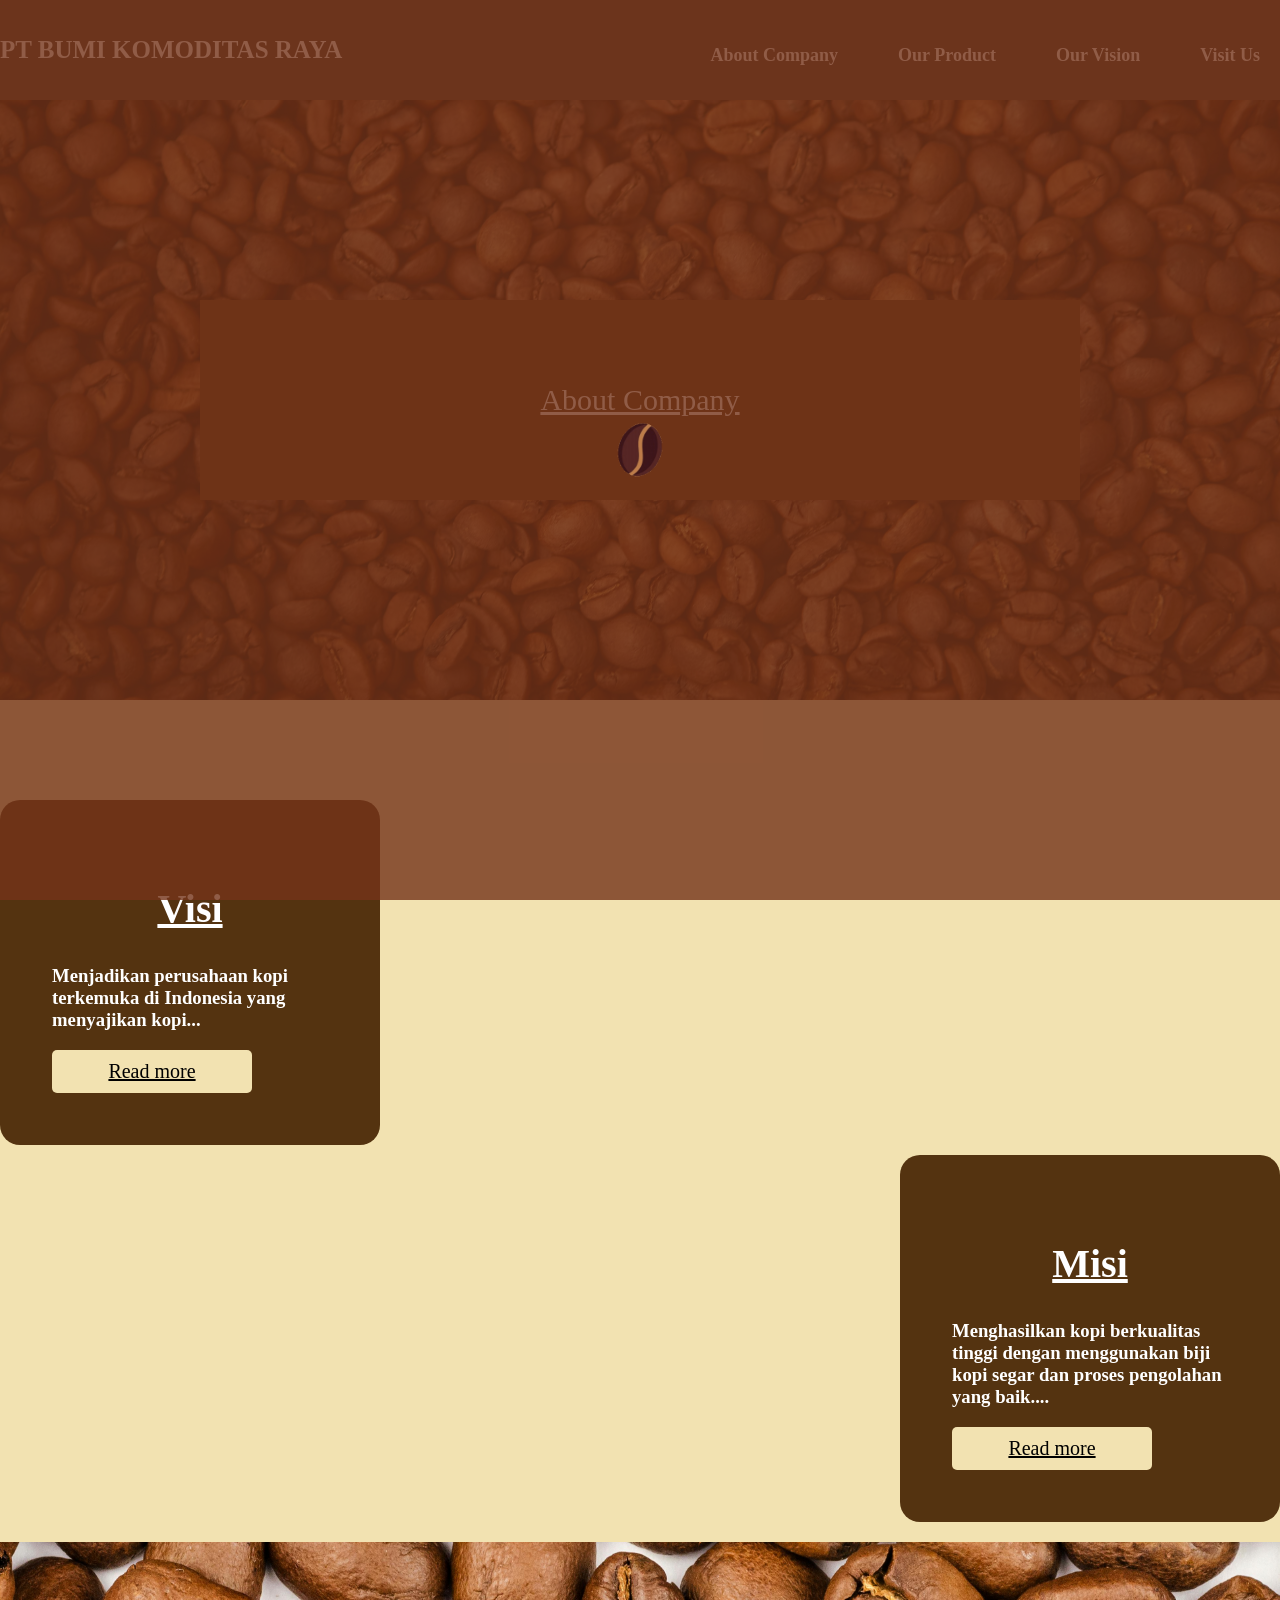
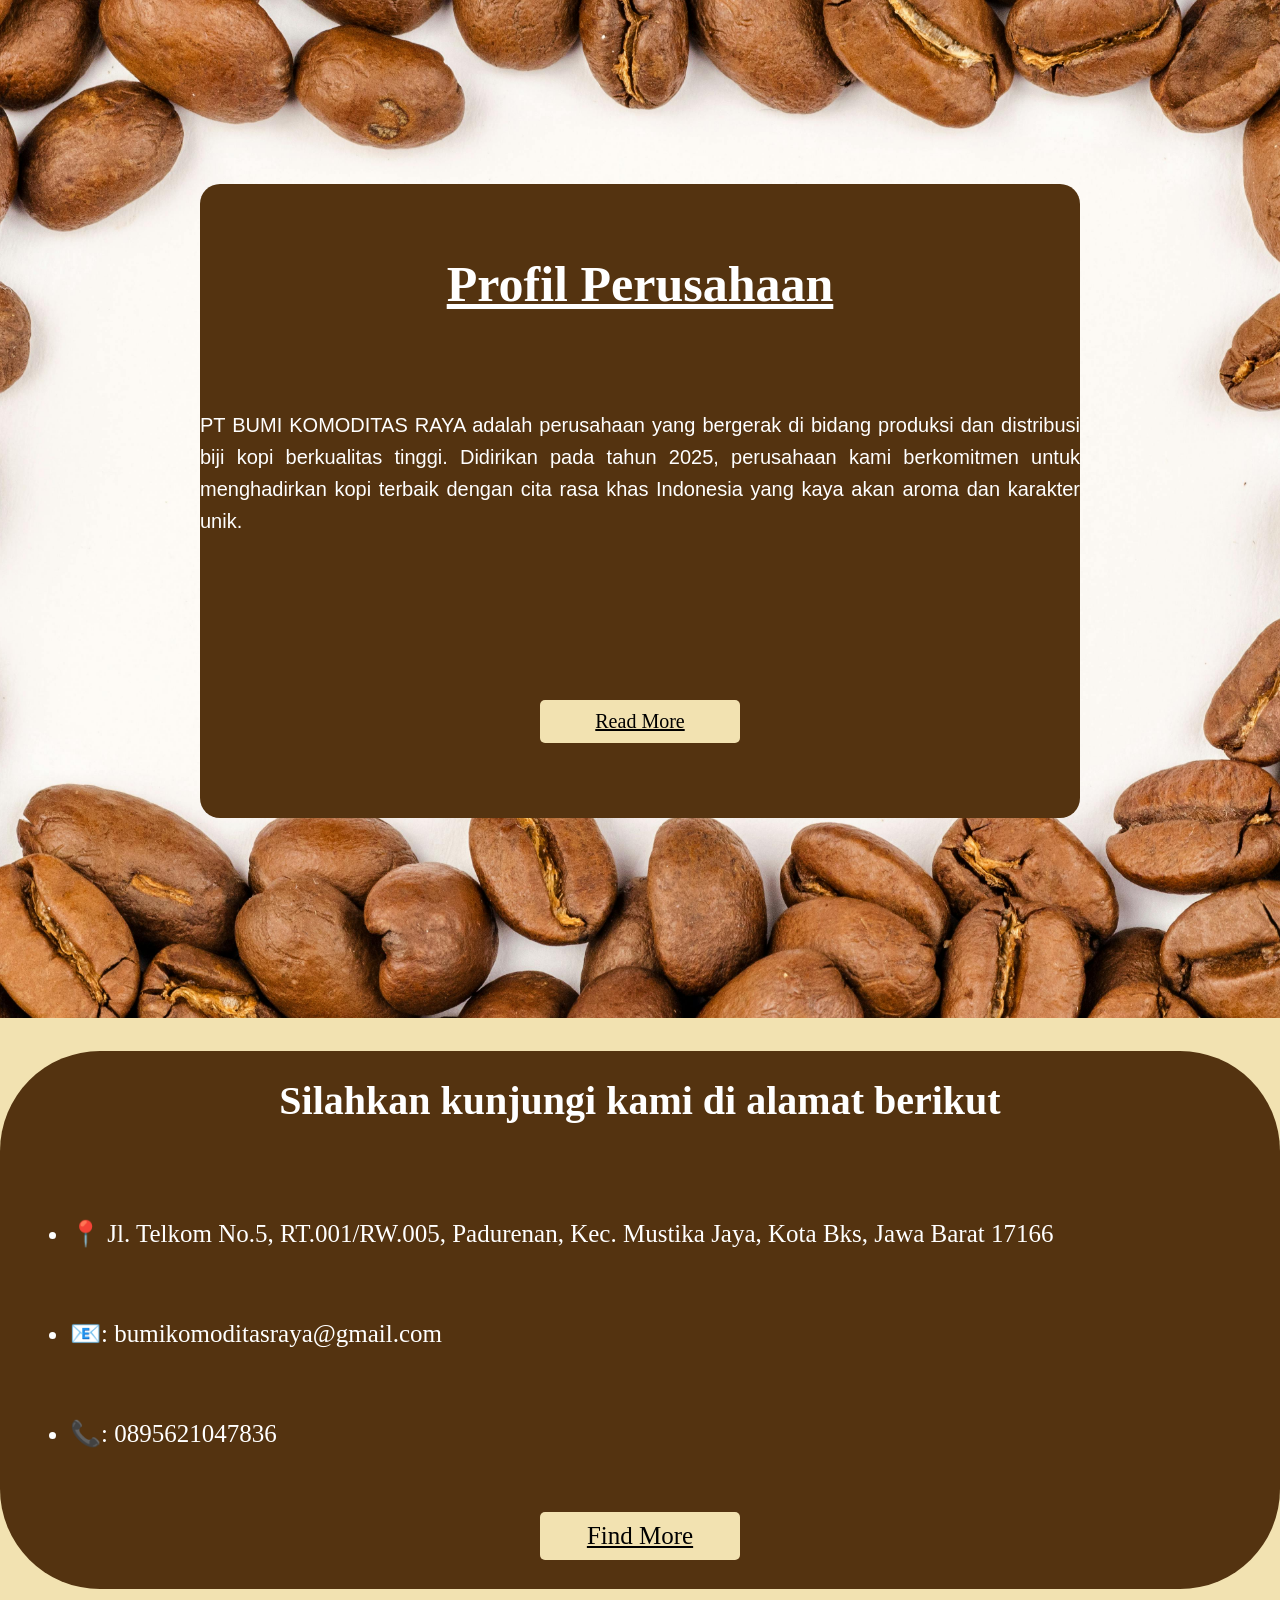
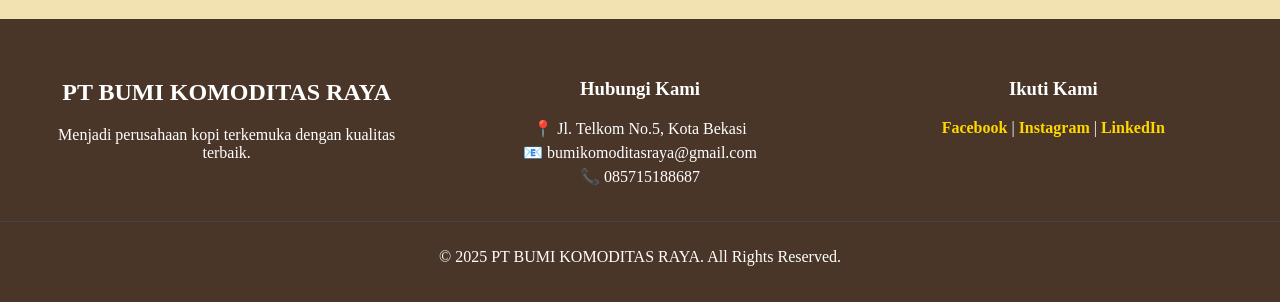
==== index.html @ fe062f27 "Add files via upload" ====
<!DOCTYPE html>
<html lang="en">
<head>
    <meta charset="UTF-8">
    <meta name="viewport" content="width=device-width, initial-scale=1.0">
    <title>Document</title>
    <link rel="stylesheet" href="style/index.css">
    <link rel="stylesheet" href="style/loading.css">
    <script src="java/loading.js"></script>
</head>
<body>
    <div id="loading-screen">
        <img src="asset/loading1.gif" alt="Loading...">
    </div>
    <!-- Start Header-->
      <div class="header-container">
        <p><a href="index.html" style="text-decoration: none; color: inherit;">PT BUMI KOMODITAS RAYA</a></p>
        <nav>
            <ul>
                <li><a href="about.html">About Company</a></li>
                <li><a href="product.html">Our Product</a></li>
                <li><a href="vision.html">Our Vision</a></li>
                <li><a href="visit.html">Visit Us</a></li>
            </ul>
        </nav>
      </div>
     <!--End Header-->

     <!--Start Section Upper-->
        <section class="upper">
        <div class="section-upper">
            <div class="slider">
                <div class="slides">
                    <li class="slide active"><a href="about.html" style="text-decoration: underline; color: white;">About Company</a></li>
                    <li class="slide"><a href="product.html" style="text-decoration: underline; color: white;">Our Product</a></li>
                    <li class="slide"><a href="vision.html" style="text-decoration: underline; color: white;">Our Vision</a></li>
                    <li class="slide"><a href="visit.html" style="text-decoration: underline; color: white;">Visit Us</a></li>
                </div>
        </div>
        </div>
        <script>
             let index = 0;

            function nextSlide() {
            const slides = document.querySelector(".slides");
            index = (index + 1) % 4; // Ganti angka 3 sesuai jumlah slide
            slides.style.transform = `translateX(-${index * 100}%)`;
            }
            setInterval(nextSlide, 3000); // Ganti slide setiap 3 detik
          </script>
        </section>
     <!--End Section Upper-->

    <!--Start upper Middle-->
<section class="middle">
    <div class="hidden">
      <div class="section-middle">
        <div class="hidden slide-right">
            <id class="visi">
            <div style="flex: flex; flex-direction: row;">
                <h1 style="font-size: 40px; text-decoration: underline;text-align: center;">Visi</h1>
                <h3>Menjadikan perusahaan kopi terkemuka di Indonesia yang menyajikan kopi...</h3>
                <a href="vision.html">
                    <button type="submit" style="text-decoration: underline; font-family: 'Times New Roman', Times, serif; font-size: 20px">Read more</button>
                </a>
            </div>
            </id>
        </div>
        <div class="hidden slide-left">
            <id class="misi">
            <div style="flex: flex; flex-direction: row;">
                <h1 style="font-size: 40px;text-decoration: underline; text-align: center;">Misi</h1>
                <h3>Menghasilkan kopi berkualitas tinggi dengan menggunakan biji kopi segar dan proses pengolahan yang baik....</h3>
                <a href="vision.html">
                    <button type="submit" style="text-decoration: underline; font-family: 'Times New Roman', Times, serif; font-size: 20px;">Read more</button>
                </a>
            </div>
            </id>
        </div>
        </div>
    </div>
    <script>
        function revealOnScroll() {
            let element = document.querySelectorAll(".hidden");
            let windowHeight = window.innerHeight;

            element.forEach(element => {
                let elementTop = element.getBoundingClientRect().top;

                if (elementTop < windowHeight -100) {
                    element.classList.add("show")
                }
            }
                
            )
        }
        window.addEventListener("scroll", revealOnScroll);
    </script>
</section>
    <!--End upper Middle-->


<!--Start Middle Section-->
<section>
    <div class="penjelasan-pt">
        <div class="isi-pt">
                <h1 style="font-size: 50px;color: white;">Profil Perusahaan</h1>
                    <p style="font-size: 20px; color: white;">
                    PT BUMI KOMODITAS RAYA adalah perusahaan yang bergerak di bidang produksi dan distribusi
                    biji kopi berkualitas tinggi. Didirikan pada tahun 2025,
                    perusahaan kami berkomitmen untuk menghadirkan kopi terbaik dengan
                    cita rasa khas Indonesia yang kaya akan aroma dan karakter unik.</p>
                    <a href="about.html">
                    <button type="submit" style="text-decoration: underline; font-family: 'Times New Roman', Times, serif; font-size: 20px;margin-bottom: auto;">Read More</button>
                    </a>
            </div>
        </div>
    </div>
</section>
<!--End Middle Section-->

<!--visit Start-->
    <section>
        <div class="visit">
            <h1 style="font-size: 40px;">Silahkan kunjungi kami di alamat berikut</h1>
            <ul class="address">
                <li>📍 Jl. Telkom No.5, RT.001/RW.005, Padurenan, Kec. Mustika Jaya, Kota Bks, Jawa Barat 17166</li>
                <li><a href="mailto:bumikomoditasraya@gmail.com" style="color: white; text-decoration: none;"></a>📧: bumikomoditasraya@gmail.com</a></li>
                <li><a href="https://wa.me/6285715188687" style="color: white; text-decoration: none;">📞: 0895621047836</a></li>
            </ul>
            <a href="visit.html">
            <button type="submit" style="text-decoration: underline; font-family: 'Times New Roman', Times, serif; font-size: 25px; margin-bottom: auto;">Find More</button>
            </a>
        </div>
    </section>
<!--visit End-->

<!-- Footer Start -->
<footer>
    <div class="footer-container">
        <div class="footer-content">
            <h2>PT BUMI KOMODITAS RAYA</h2>
            <p>Menjadi perusahaan kopi terkemuka dengan kualitas terbaik.</p>
        </div>
        <div class="footer-contact">
            <h3>Hubungi Kami</h3>
            <ul>
                <li>📍 Jl. Telkom No.5, Kota Bekasi</li>
                <li>📧 bumikomoditasraya@gmail.com</li>
                <li>📞 085715188687</a></li>
            </ul>
        </div>
        <div class="footer-social">
            <h3>Ikuti Kami</h3>
            <a href="https://facebook.com">Facebook</a> |
            <a href="https://instagram.com">Instagram</a> |
            <a href="https://linkedin.com">LinkedIn</a>
        </div>
    </div>
    <div class="footer-bottom">
        <p>&copy; 2025 PT BUMI KOMODITAS RAYA. All Rights Reserved.</p>
    </div>
</footer>
<!-- Footer End -->
</body>
</html>
---- style/index.css ----
body {
    margin: 0;
    padding: 0;
    background-color: #F2E2B1;
} 

.header-container {
    background-color: #493628;
    padding: 20;
    display: flex;
    align-items: center;
    justify-content: space-between;
    height: 100px;
}

nav ul li {
    display: inline-block;
    margin: 0 10px;
}

nav ul li a:hover {
    background-color: #F2E2B1;
    border-radius: 5px;
    text-decoration: underline;
}

ul {
    margin: 0px;
    padding: 0px;
}

.header-container p {
    margin: 0;
    font-size: 25px;
    font-weight: bold;
    text-decoration: solid;
    font-weight: bold;
    color: white;
}

nav ul li a {
    color: white;
    text-decoration: none;
    font-weight: bolder;
    padding: 10px;
    font-size: 18px;
}

nav ul {
    list-style: none;
    padding: 0;
    margin: 10px 0 0;
    display: flex;
    gap: 20px;
}

.section-upper {
    display: flex;
    justify-content: center;
    align-items: center;
}

.upper {
    justify-content: center;
    padding: 100px;
    text-align: center;
    background-image: url(../asset/download.jpg);
    max-width: 100%;
    background-size: cover;
    padding: 200px;
    background-position: center;
    background-repeat: no-repeat;
}

.slider {
    width: 100%;
    height: 100%;
    overflow: hidden;
    position: relative;
  }
  
  .slides {
    display: flex;
    transition: transform 0.5s ease-in-out;
    color: white;
  }
  
  .slide {
    background-color: #543310;
    min-width: 100%;
    text-align: center;
    line-height: 200px;
    font-size: 30px;
    text-decoration: none;
    list-style: none;
  }


.visi {
  justify-content: space-between;
  display: flex;
  align-items: center;
  border: 2px solid transparent;
  background-color: #543310;
  padding: 50px;
  color: white;
  border-radius: 20px;
  margin-right: 900px;
  box-shadow: 0px 0px 0px rgba(0, 0, 0, 0.1);
  margin-top: 100px;
}

.misi {
    justify-content: space-between;
    display: flex;
    align-items: center;
    border: 2px solid transparent;
    background-color: #543310;
    color: white;
    padding: 50px;
    border-radius: 20px;
    margin-left: 900px;
    box-shadow: 0px 0px 0px rgba(0, 0, 0, 0.1);
    margin-top: 10px;
  }
  button {
    width: 200px;
    padding: 10px;
    background-color: #F2E2B1;
    color: black;
    text-decoration: solid;
    border: none;
    border-radius: 5px;
    cursor: pointer;
}

.hidden {
    opacity: 0; /* Awalnya elemen tidak terlihat */
    transition: all 1s ease-in-out; /* Animasi smooth */
}

.slide-right {
    transform: translateX(-100px);
}

.slide-left {
    transform: translateX(100px);
}

.show {
    opacity: 1;
    transform: translateX(0); /* Geser elemen ke posisi normal */
}

.penjelasan-pt {
    background-image: url(../asset/middleback.jpg);
    background-size: cover;
    max-width: 100%;
    justify-content: center;
    margin-top: 20px;
    padding: 100px;
    text-align: center;
    align-items: center;
    padding: 200px;
    background-position: center;
    background-repeat: no-repeat;
}

.isi-pt {
    background-color: #543310;
    min-width: 100%;
    text-align: center;
    line-height: 200px;
    font-size: 30px;
    text-decoration: none;
    list-style: none;
    border-radius: 20px;
  }
  .isi-pt h1 {
    text-decoration: underline;
    margin-bottom: 5px;
}

.isi-pt p {
    font-family: 'Franklin Gothic Medium', 'Arial Narrow', Arial, sans-serif;
    line-height: 1.6;
    text-align: justify;
    display: inline-block;
    margin-bottom: 5px;
}

.visit {
    background-color: #543310;
    min-width: 100px;
    text-align: center;
    line-height: 100px;
    text-decoration: none;
    list-style: none;
    border-radius: 100px;
    color: white;
  }
  .address {
    text-decoration: none;
    margin-bottom: 5px;
    font-size: 25px;
    text-align: left;
    margin-left: 70px;
}

.ul li {
    font-family: 'Franklin Gothic Medium', 'Arial Narrow', Arial, sans-serif;
    line-height: 0.5;
    text-align: justify;
    display: inline-block;
}

footer {
    background-color: #493628; /* Warna latar belakang */
    color: white; /* Warna teks */
    padding: 20px 0;
    text-align: center;
    margin-top: 30px;
}

.footer-container {
    display: flex;
    justify-content: space-around;
    flex-wrap: wrap;
    padding: 20px;
}

.footer-content, .footer-contact, .footer-social {
    width: 30%;
}

.footer-contact ul {
    list-style: none;
    padding: 0;
}

.footer-contact li {
    margin: 5px 0;
}

.footer-social a {
    color: #ffd700; /* Warna emas */
    text-decoration: none;
    font-weight: bold;
}

.footer-bottom {
    margin-top: 10px;
    border-top: 1px solid #444;
    padding-top: 10px;
}
---- style/loading.css ----
#loading-screen {
    position: fixed;
    top: 0;
    left: 0;
    width: 100%;
    height: 100%;
    background: rgba(117, 52, 26, 0.8); /* Putih transparan */
    display: flex;
    align-items: center;
    justify-content: center;
    z-index: 9999;
    transition: opacity 1s ease-in-out; /* Animasi transparan */
}

 #loading-screen img {
    width: 150px; /* Ukuran GIF */
}
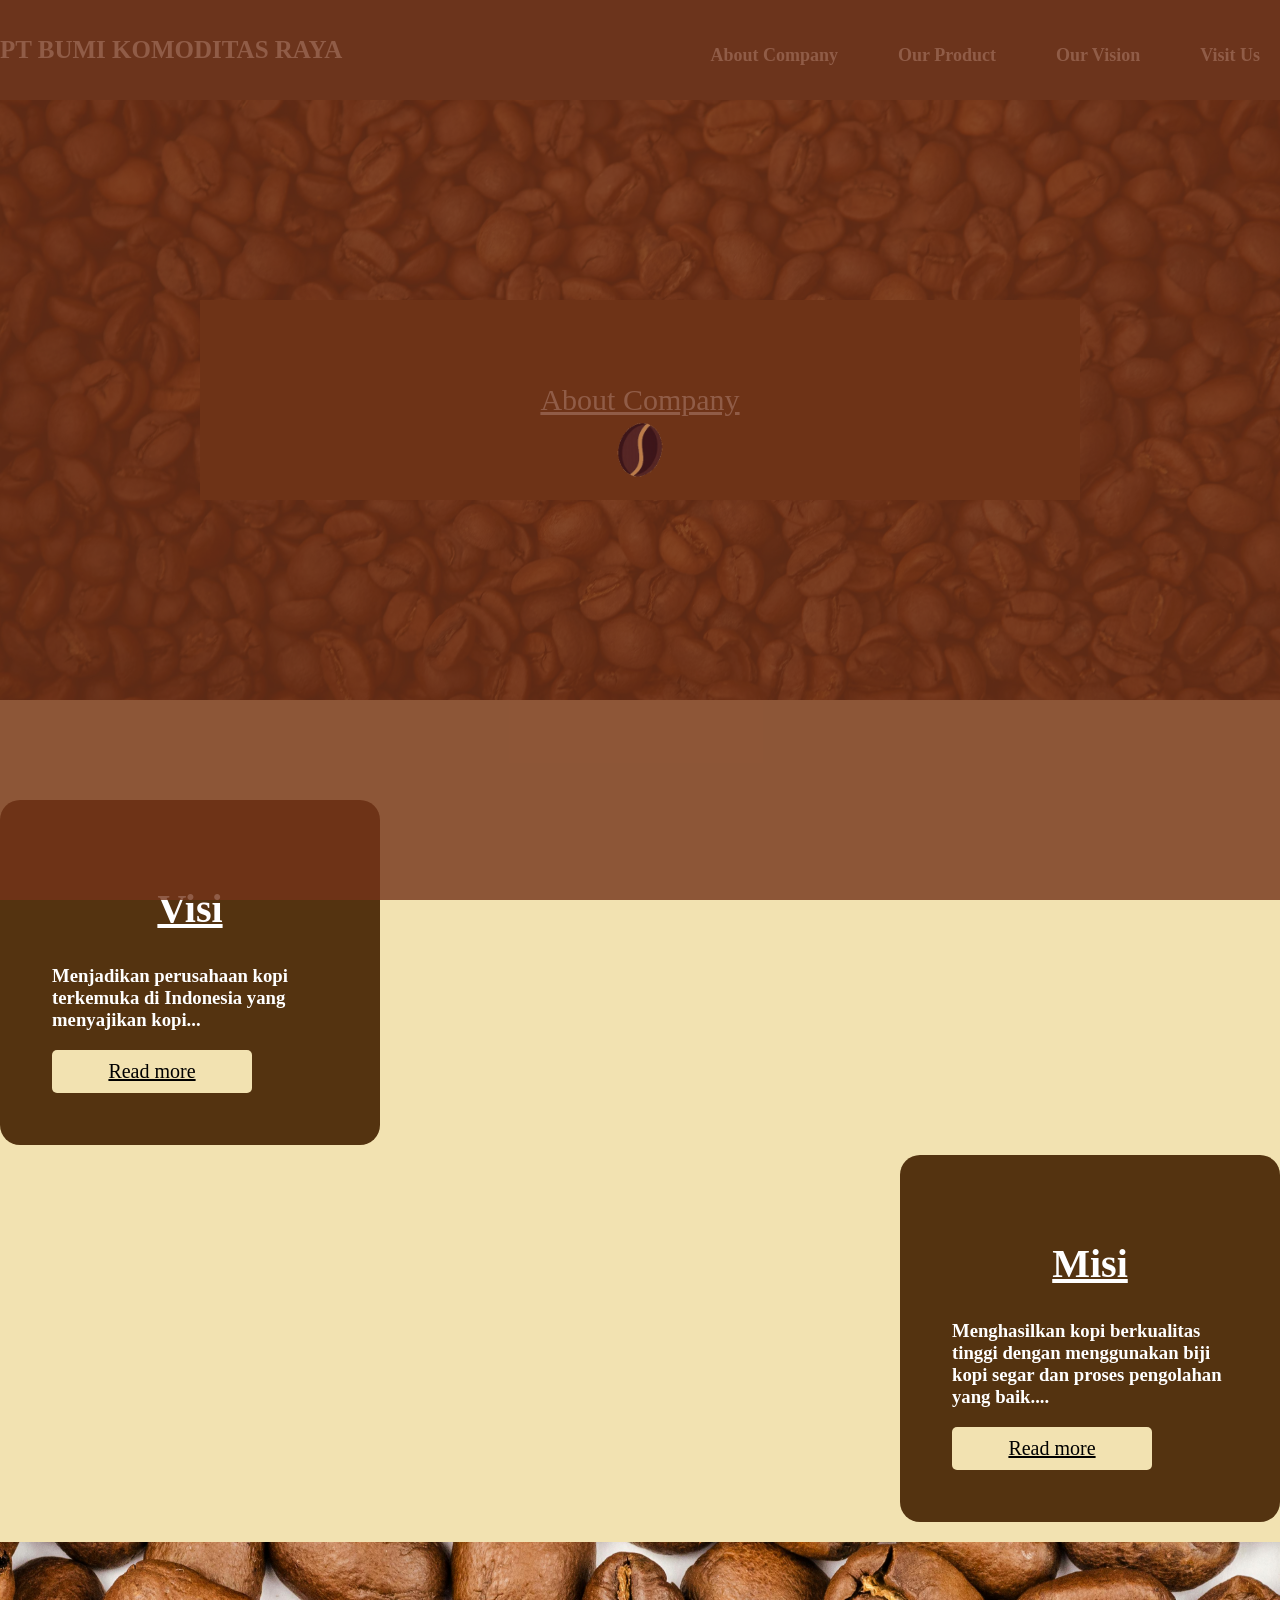
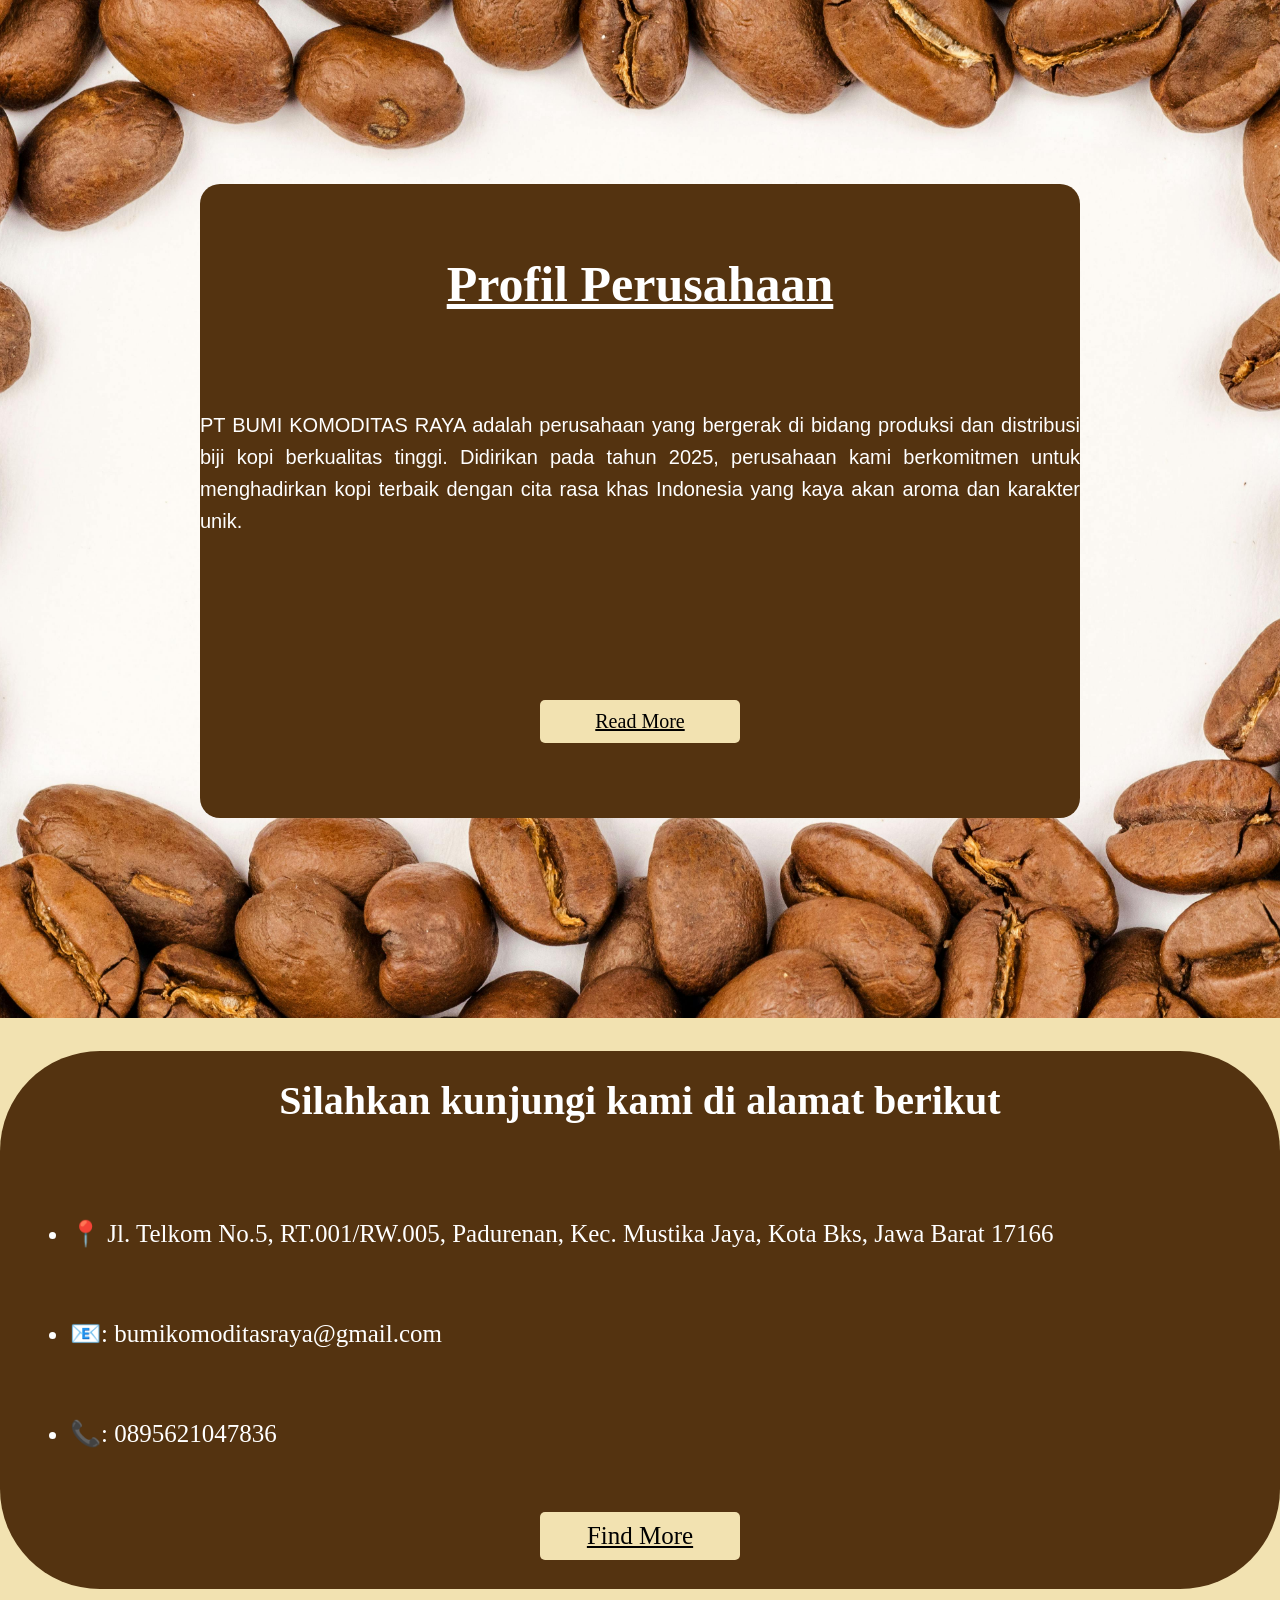
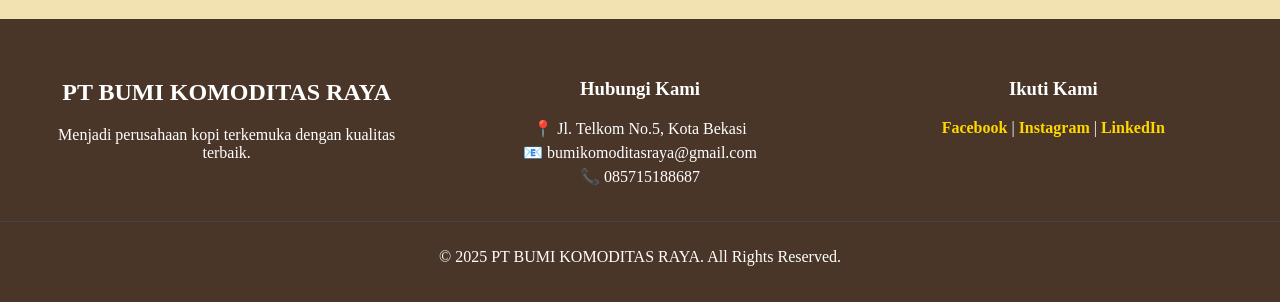
==== commit 7d115a49: "index.html" ====
--- a/index.html
+++ b/index.html
@@ -6,6 +6,7 @@
     <title>Document</title>
     <link rel="stylesheet" href="style/index.css">
     <link rel="stylesheet" href="style/loading.css">
+    <link rel="stylesheet" href="style/respon.css">
     <script src="java/loading.js"></script>
 </head>
 <body>
@@ -163,4 +164,4 @@
 </footer>
 <!-- Footer End -->
 </body>
-</html>+</html>
--- a/style/respon.css
+++ b/style/respon.css
@@ -0,0 +1,56 @@
+/* Responsive Header */
+@media (max-width: 768px) {
+    .header-container {
+        flex-direction: column;
+        height: auto;
+        padding: 10px;
+        text-align: center;
+    }
+
+    nav ul {
+        flex-direction: column;
+        gap: 10px;
+    }
+
+    nav ul li {
+        display: block;
+    }
+}
+
+/* Responsive Upper Section */
+@media (max-width: 768px) {
+    .upper {
+        padding: 50px; /* Kurangi padding agar tidak terlalu besar */
+    }
+
+    .visi, .misi {
+        margin: 20px auto; /* Supaya sejajar di layar kecil */
+        text-align: center;
+        flex-direction: column;
+    }
+}
+
+/* Responsive Profil Perusahaan */
+@media (max-width: 768px) {
+    .penjelasan-pt {
+        padding: 50px; /* Kurangi padding di layar kecil */
+    }
+
+    .isi-pt {
+        min-width: auto;
+        padding: 20px;
+    }
+}
+
+/* Responsive Footer */
+@media (max-width: 768px) {
+    .footer-container {
+        flex-direction: column;
+        text-align: center;
+    }
+
+    .footer-content, .footer-contact, .footer-social {
+        width: 100%;
+        margin-bottom: 20px;
+    }
+}
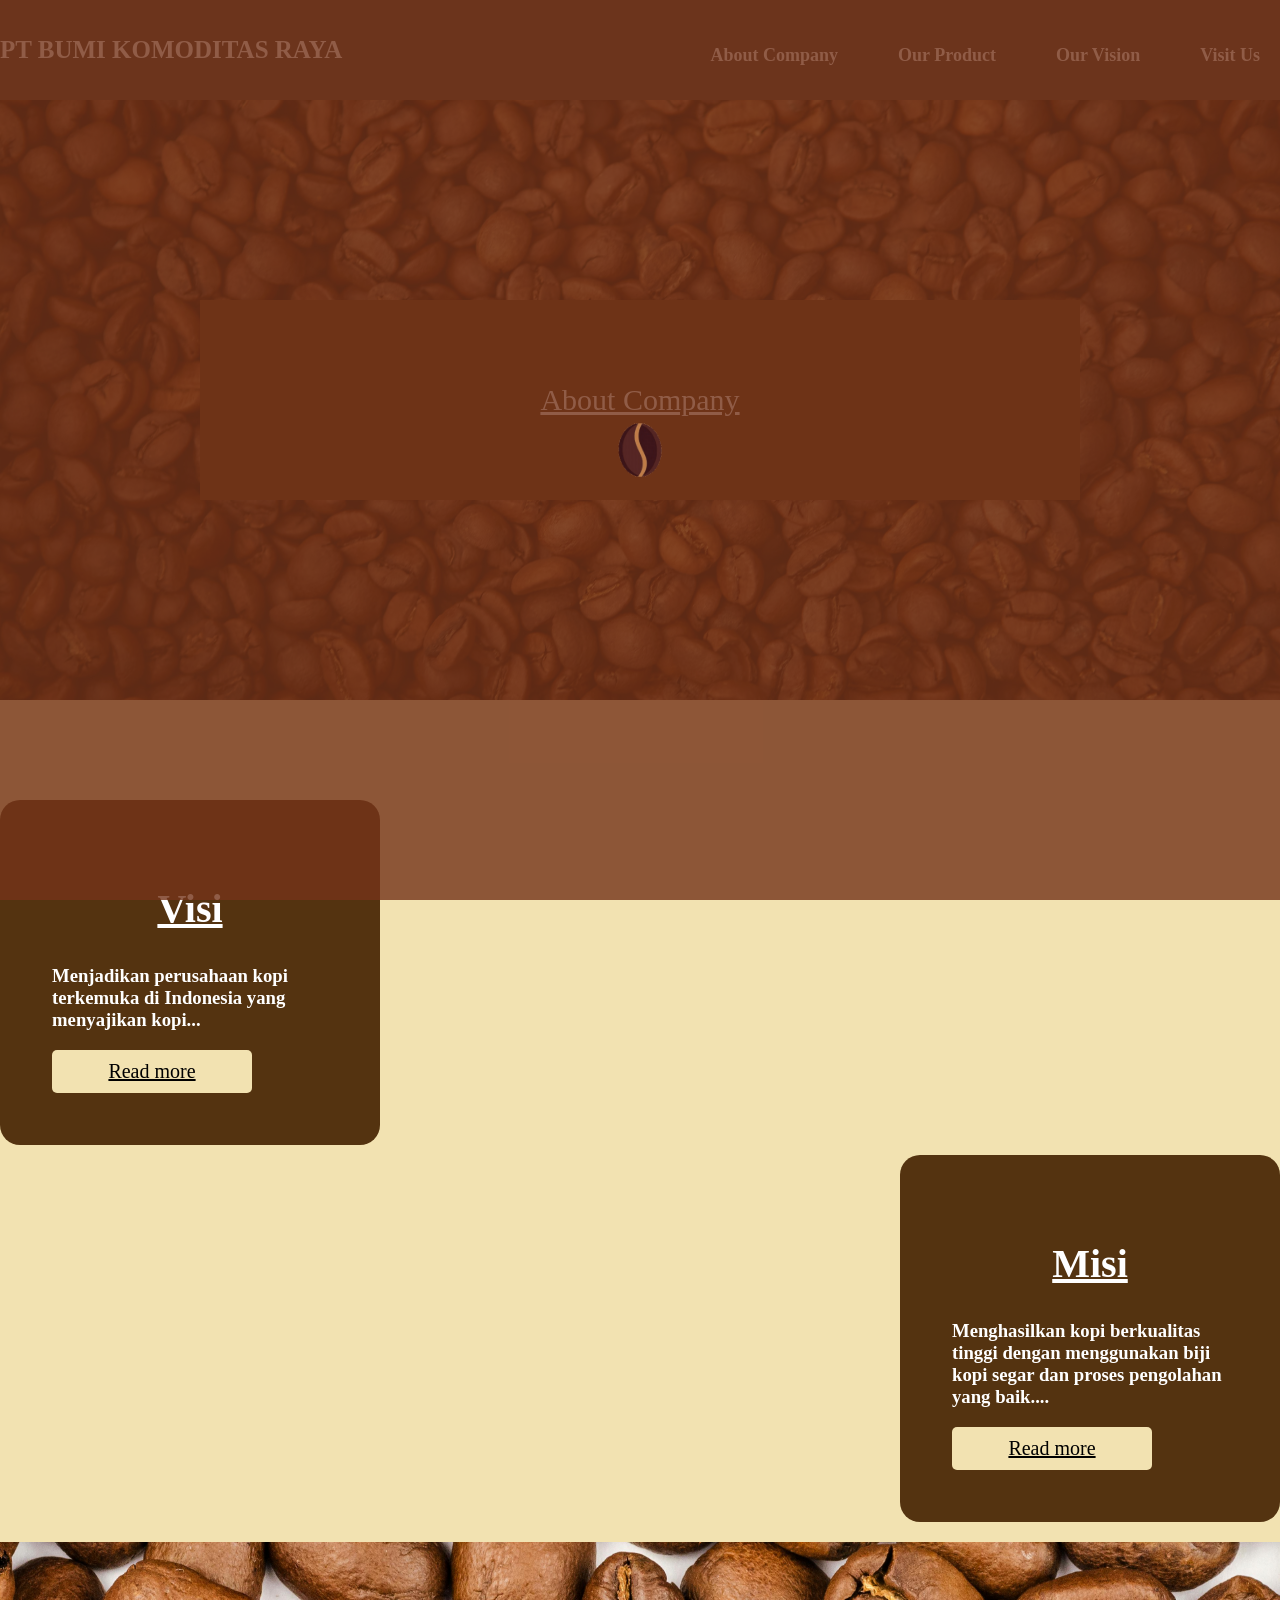
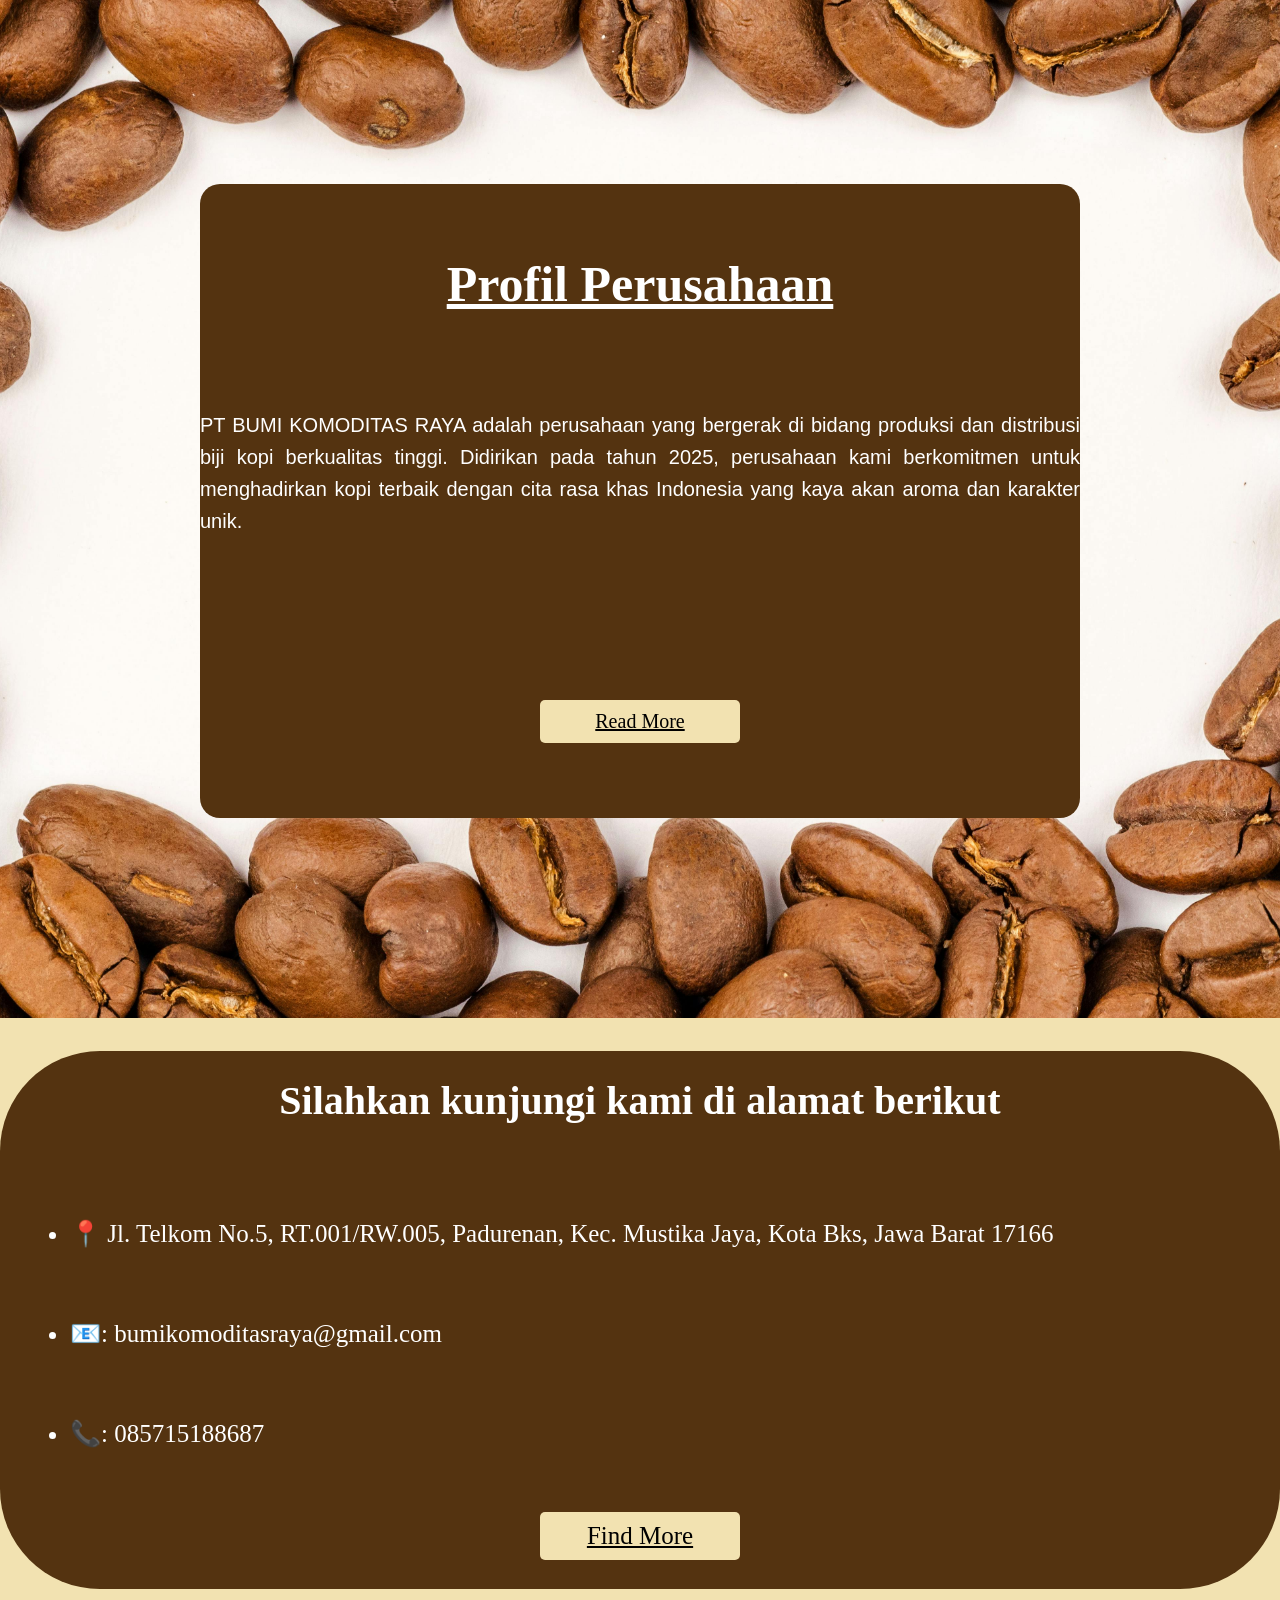
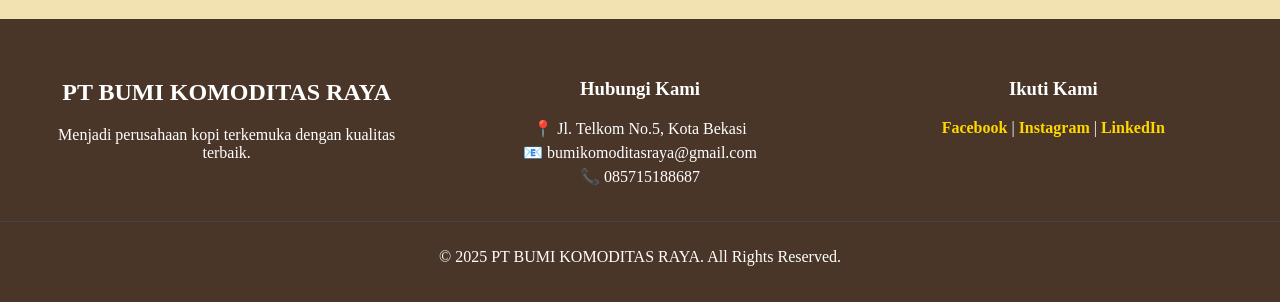
==== commit ed07da22: "index.html" ====
--- a/index.html
+++ b/index.html
@@ -127,7 +127,7 @@
             <ul class="address">
                 <li>📍 Jl. Telkom No.5, RT.001/RW.005, Padurenan, Kec. Mustika Jaya, Kota Bks, Jawa Barat 17166</li>
                 <li><a href="mailto:bumikomoditasraya@gmail.com" style="color: white; text-decoration: none;"></a>📧: bumikomoditasraya@gmail.com</a></li>
-                <li><a href="https://wa.me/6285715188687" style="color: white; text-decoration: none;">📞: 0895621047836</a></li>
+                <li><a href="https://wa.me/6285715188687" style="color: white; text-decoration: none;">📞: 085715188687</a></li>
             </ul>
             <a href="visit.html">
             <button type="submit" style="text-decoration: underline; font-family: 'Times New Roman', Times, serif; font-size: 25px; margin-bottom: auto;">Find More</button>
--- a/style/respon.css
+++ b/style/respon.css
@@ -1,10 +1,11 @@
-/* Responsive Header */
 @media (max-width: 768px) {
     .header-container {
+        width: 100%;
         flex-direction: column;
         height: auto;
-        padding: 10px;
+        padding: 10px 20px;
         text-align: center;
+        display: flex;
     }
 
     nav ul {
@@ -17,23 +18,21 @@
     }
 }
 
-/* Responsive Upper Section */
 @media (max-width: 768px) {
     .upper {
-        padding: 50px; /* Kurangi padding agar tidak terlalu besar */
+        padding: 50px;
     }
 
     .visi, .misi {
-        margin: 20px auto; /* Supaya sejajar di layar kecil */
+        margin: 20px auto;
         text-align: center;
         flex-direction: column;
     }
 }
 
-/* Responsive Profil Perusahaan */
 @media (max-width: 768px) {
     .penjelasan-pt {
-        padding: 50px; /* Kurangi padding di layar kecil */
+        padding: 50px;
     }
 
     .isi-pt {
@@ -42,7 +41,6 @@
     }
 }
 
-/* Responsive Footer */
 @media (max-width: 768px) {
     .footer-container {
         flex-direction: column;
@@ -54,3 +52,19 @@
         margin-bottom: 20px;
     }
 }
+
+@media (max-width: 768px) {
+    .isi-pt h1 {
+        font-size: 20px;
+    }
+
+    .isi-pt p {
+        font-size: 10px;
+        text-align: center;
+    }
+
+    .isi-pt button {
+        font-size: 15px; 
+        width: 150px; 
+    }
+}
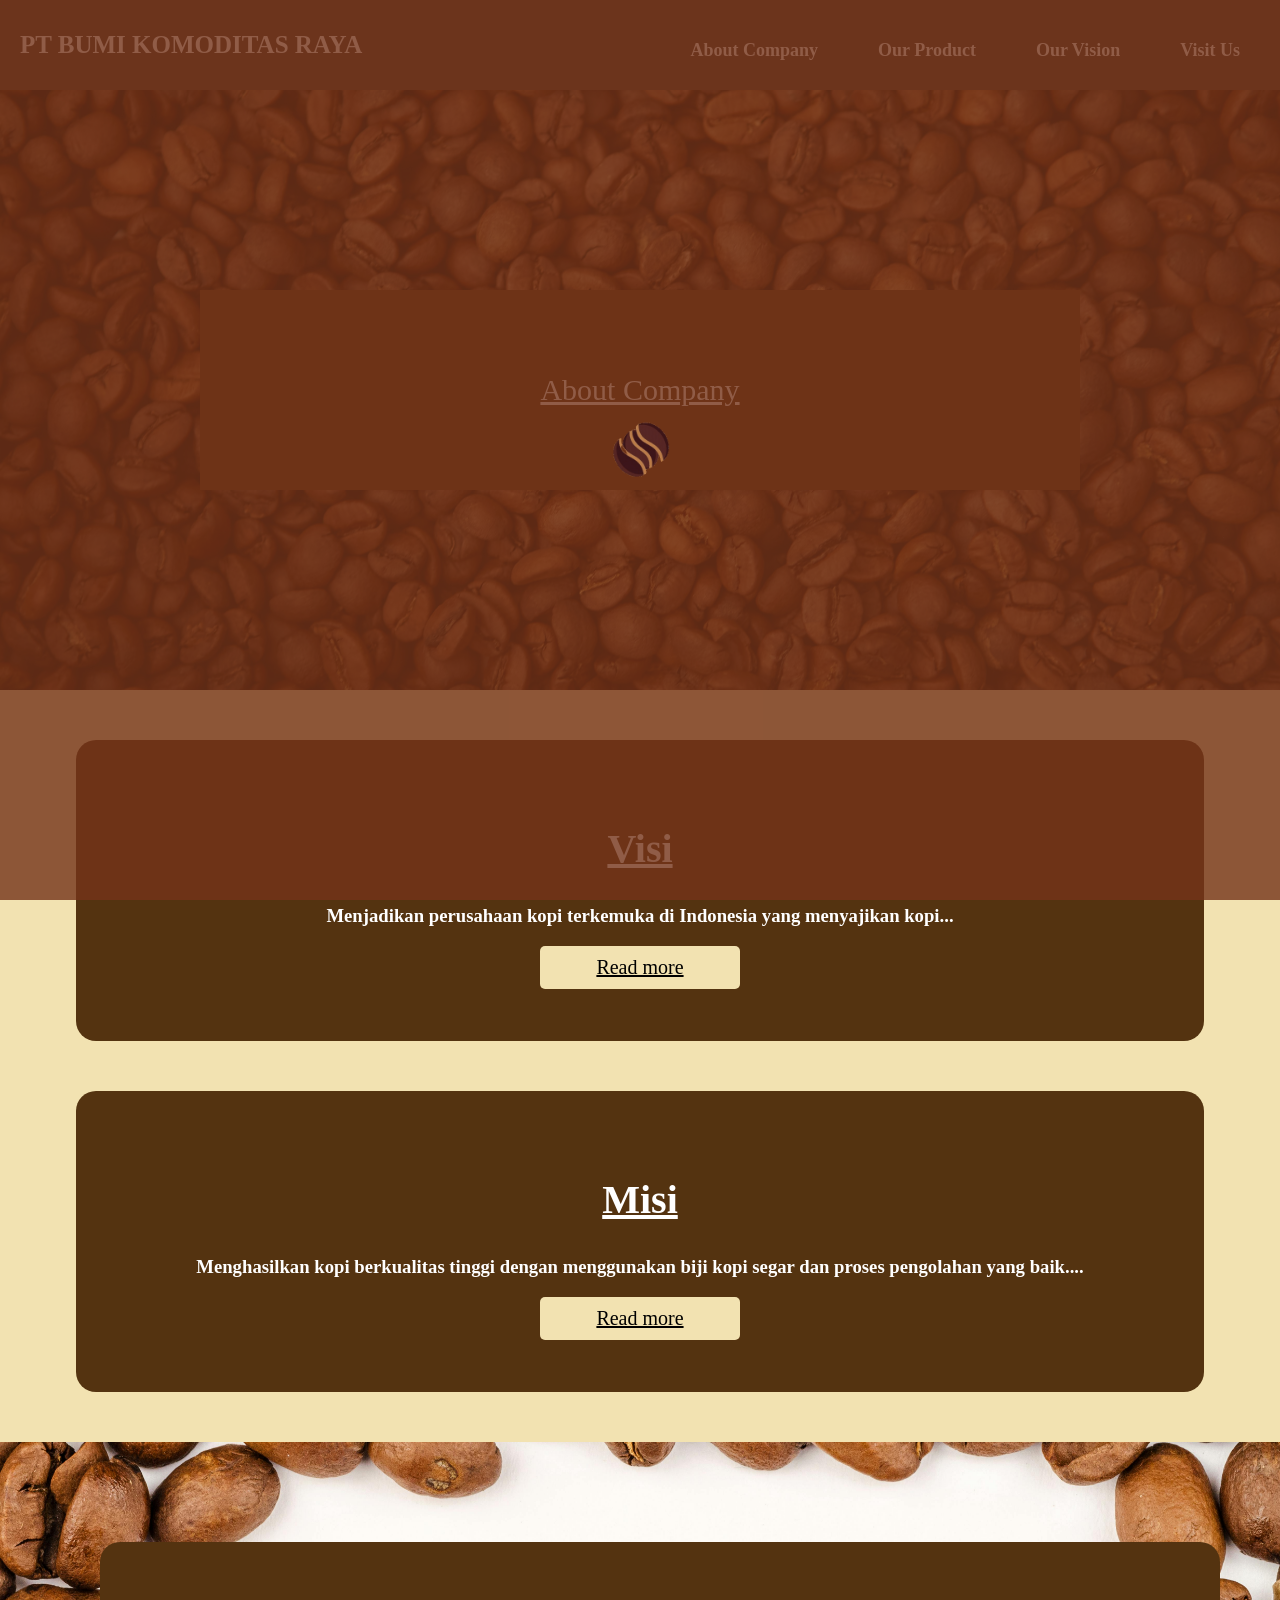
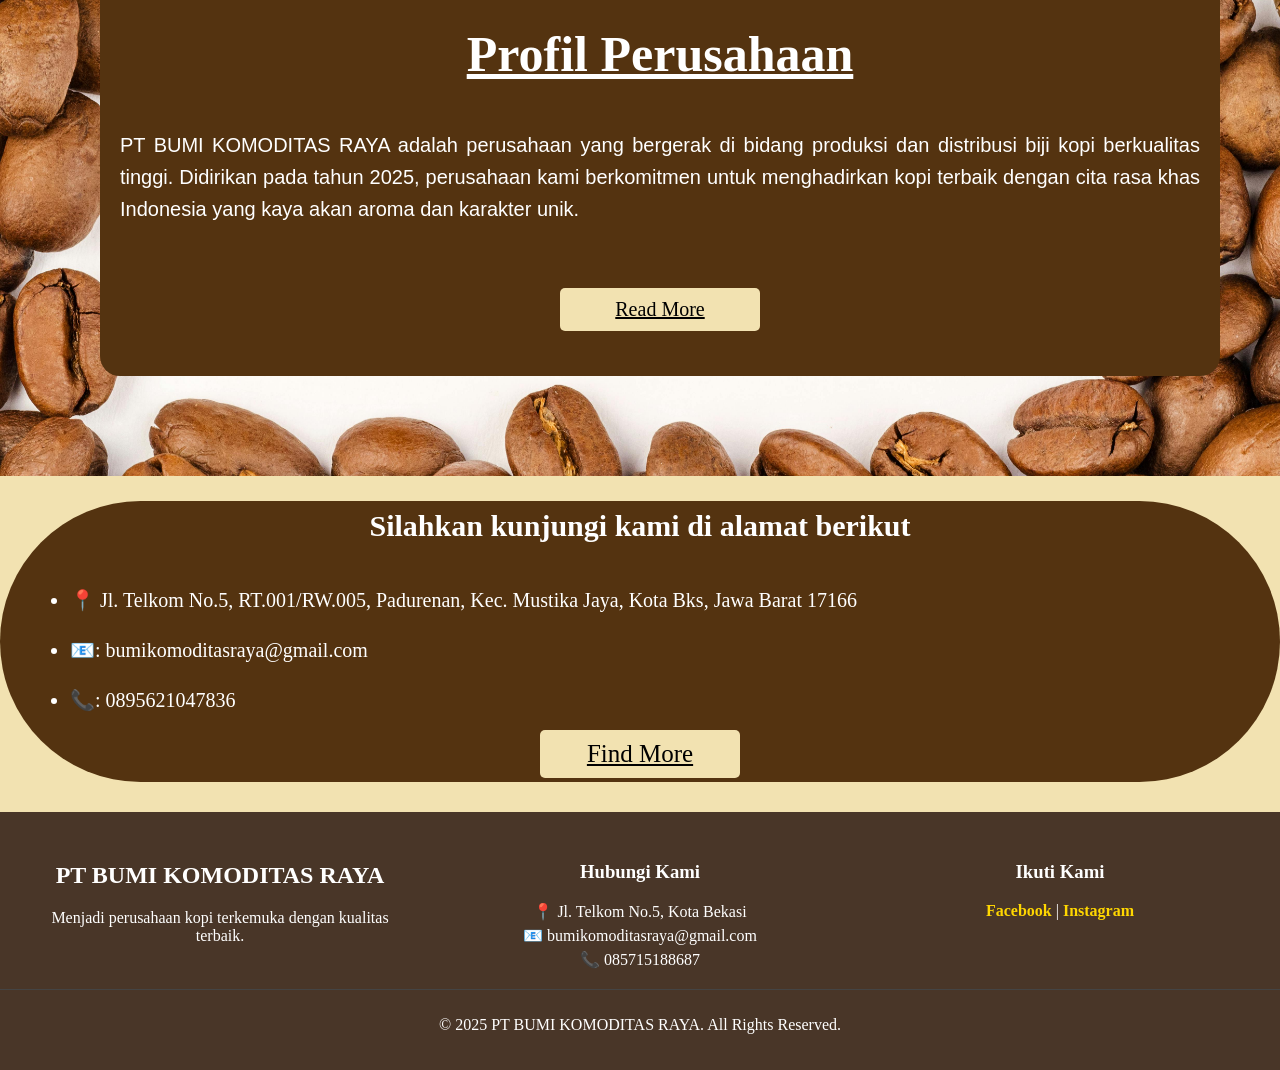
==== commit 77661d98: "Add files via upload" ====
--- a/index.html
+++ b/index.html
@@ -8,6 +8,7 @@
     <link rel="stylesheet" href="style/loading.css">
     <link rel="stylesheet" href="style/respon.css">
     <script src="java/loading.js"></script>
+    <script src="java/animasi.js"></script>
 </head>
 <body>
     <div id="loading-screen">
@@ -16,6 +17,8 @@
     <!-- Start Header-->
       <div class="header-container">
         <p><a href="index.html" style="text-decoration: none; color: inherit;">PT BUMI KOMODITAS RAYA</a></p>
+        <button class="menu-toggle">☰</button>
+        <nav class="nav-menu">
         <nav>
             <ul>
                 <li><a href="about.html">About Company</a></li>
@@ -24,6 +27,12 @@
                 <li><a href="visit.html">Visit Us</a></li>
             </ul>
         </nav>
+        </nav>
+        <script>
+            document.querySelector('.menu-toggle').addEventListener('click', function () {
+                document.querySelector('.nav-menu').classList.toggle('show');
+            });
+        </script>
       </div>
      <!--End Header-->
 
@@ -123,11 +132,11 @@
 <!--visit Start-->
     <section>
         <div class="visit">
-            <h1 style="font-size: 40px;">Silahkan kunjungi kami di alamat berikut</h1>
+            <h1 style="font-size: 30px;">Silahkan kunjungi kami di alamat berikut</h1>
             <ul class="address">
                 <li>📍 Jl. Telkom No.5, RT.001/RW.005, Padurenan, Kec. Mustika Jaya, Kota Bks, Jawa Barat 17166</li>
                 <li><a href="mailto:bumikomoditasraya@gmail.com" style="color: white; text-decoration: none;"></a>📧: bumikomoditasraya@gmail.com</a></li>
-                <li><a href="https://wa.me/6285715188687" style="color: white; text-decoration: none;">📞: 085715188687</a></li>
+                <li><a href="https://wa.me/6285715188687" style="color: white; text-decoration: none;">📞: 0895621047836</a></li>
             </ul>
             <a href="visit.html">
             <button type="submit" style="text-decoration: underline; font-family: 'Times New Roman', Times, serif; font-size: 25px; margin-bottom: auto;">Find More</button>
@@ -154,8 +163,7 @@
         <div class="footer-social">
             <h3>Ikuti Kami</h3>
             <a href="https://facebook.com">Facebook</a> |
-            <a href="https://instagram.com">Instagram</a> |
-            <a href="https://linkedin.com">LinkedIn</a>
+            <a href="https://instagram.com">Instagram</a>
         </div>
     </div>
     <div class="footer-bottom">
@@ -164,4 +172,4 @@
 </footer>
 <!-- Footer End -->
 </body>
-</html>
+</html>
--- a/style/index.css
+++ b/style/index.css
@@ -6,11 +6,11 @@
 
 .header-container {
     background-color: #493628;
-    padding: 20;
+    padding: 20px;
     display: flex;
     align-items: center;
     justify-content: space-between;
-    height: 100px;
+    height: 50px;
 }
 
 nav ul li {
@@ -62,7 +62,6 @@
 
 .upper {
     justify-content: center;
-    padding: 100px;
     text-align: center;
     background-image: url(../asset/download.jpg);
     max-width: 100%;
@@ -97,7 +96,7 @@
 
 
 .visi {
-  justify-content: space-between;
+  justify-content: center;
   display: flex;
   align-items: center;
   border: 2px solid transparent;
@@ -105,13 +104,17 @@
   padding: 50px;
   color: white;
   border-radius: 20px;
-  margin-right: 900px;
   box-shadow: 0px 0px 0px rgba(0, 0, 0, 0.1);
-  margin-top: 100px;
+  text-align: center;
+}
+
+.visi, .misi {
+    margin: 50px auto;
+    max-width: 80%;
 }
 
 .misi {
-    justify-content: space-between;
+    justify-content: center;
     display: flex;
     align-items: center;
     border: 2px solid transparent;
@@ -119,10 +122,11 @@
     color: white;
     padding: 50px;
     border-radius: 20px;
-    margin-left: 900px;
     box-shadow: 0px 0px 0px rgba(0, 0, 0, 0.1);
     margin-top: 10px;
-  }
+    text-align: center;
+  }
+
   button {
     width: 200px;
     padding: 10px;
@@ -135,21 +139,21 @@
 }
 
 .hidden {
-    opacity: 0; /* Awalnya elemen tidak terlihat */
-    transition: all 1s ease-in-out; /* Animasi smooth */
+    opacity: 0;
+    transition: all 1s ease-in-out;
 }
 
 .slide-right {
-    transform: translateX(-100px);
+    transform: translateY(-20px);
 }
 
 .slide-left {
-    transform: translateX(100px);
+    transform: translateY(20px);
 }
 
 .show {
     opacity: 1;
-    transform: translateX(0); /* Geser elemen ke posisi normal */
+    transform: translateX(0);
 }
 
 .penjelasan-pt {
@@ -158,10 +162,9 @@
     max-width: 100%;
     justify-content: center;
     margin-top: 20px;
+    text-align: center;
+    align-items: center;
     padding: 100px;
-    text-align: center;
-    align-items: center;
-    padding: 200px;
     background-position: center;
     background-repeat: no-repeat;
 }
@@ -170,11 +173,12 @@
     background-color: #543310;
     min-width: 100%;
     text-align: center;
-    line-height: 200px;
+    line-height: 100px;
     font-size: 30px;
     text-decoration: none;
     list-style: none;
     border-radius: 20px;
+    padding : 20px
   }
   .isi-pt h1 {
     text-decoration: underline;
@@ -191,18 +195,18 @@
 
 .visit {
     background-color: #543310;
-    min-width: 100px;
-    text-align: center;
-    line-height: 100px;
-    text-decoration: none;
-    list-style: none;
-    border-radius: 100px;
+    min-width: 100%;
+    text-align: center;
+    line-height: 50px;
+    text-decoration: none;
+    list-style: none;
+    border-radius: 200px;
     color: white;
   }
   .address {
     text-decoration: none;
     margin-bottom: 5px;
-    font-size: 25px;
+    font-size: 20px;
     text-align: left;
     margin-left: 70px;
 }
@@ -226,7 +230,7 @@
     display: flex;
     justify-content: space-around;
     flex-wrap: wrap;
-    padding: 20px;
+    padding: 10px;
 }
 
 .footer-content, .footer-contact, .footer-social {
@@ -249,8 +253,58 @@
 }
 
 .footer-bottom {
-    margin-top: 10px;
+    margin-top: 5px;
     border-top: 1px solid #444;
     padding-top: 10px;
 }
 
+.menu-toggle {
+        display: none;
+        background-color: #493628;
+        color: white;
+        border: none;
+        font-size: 25px;
+        cursor: pointer;
+        padding: 10px;
+    
+}
+
+@media (max-width: 768px) {
+    .menu-toggle {
+        display: none ;
+        background: none;
+        border: none;
+        font-size: 20px;
+        cursor: pointer;
+        padding: 10px;
+        width: 50px;
+        height: 50px;
+        display: flex;
+        align-items: center;
+        justify-content: center;
+        position: absolute;
+        right: 20px;
+        z-index: 100;
+    }
+
+    .nav-menu {
+        position: absolute;
+        top: 60px;
+        right: 100px;
+        width: 100px;
+        background-color: #493628;
+        border-radius: 10px;
+        padding: 10px;
+        opacity: 0;
+        transform: translateX(50px);
+        transition: transform 0.4s ease-in-out, opacity 0.4s ease-in-out;
+        z-index: 999;
+    }
+
+    .nav-menu.active {
+        display: block;
+        right: 20px;
+        opacity: 1;
+        transform: translateX(0);
+    }
+}
--- a/style/respon.css
+++ b/style/respon.css
@@ -1,70 +1,79 @@
 @media (max-width: 768px) {
     .header-container {
+        display: flex;
+        flex-direction: column;
+        align-items: center;
+        justify-content: center;
         width: 100%;
-        flex-direction: column;
         height: auto;
         padding: 10px 20px;
-        text-align: center;
-        display: flex;
     }
 
     nav ul {
+        display: flex;
         flex-direction: column;
+        text-align: center;
         gap: 10px;
+        padding: 0;
+        width: 100%;
+    }
+    
+    nav ul li {
+        margin-bottom: 10px;
     }
 
-    nav ul li {
-        display: block;
-    }
-}
-
-@media (max-width: 768px) {
     .upper {
         padding: 50px;
     }
 
     .visi, .misi {
+        display: flex;
+        flex-direction: column;
+        align-items: center;
+        text-align: center;
         margin: 20px auto;
-        text-align: center;
-        flex-direction: column;
+        padding: 30px;
+        max-width: 90%;
     }
-}
 
-@media (max-width: 768px) {
     .penjelasan-pt {
-        padding: 50px;
+        padding: 20px;
+        max-width: 95%;
     }
 
     .isi-pt {
-        min-width: auto;
+        width: 100%;
         padding: 20px;
+        box-sizing: border-box;
     }
-}
 
-@media (max-width: 768px) {
     .footer-container {
+        display: flex;
         flex-direction: column;
+        align-items: center;
         text-align: center;
+        gap: 15px;
     }
 
     .footer-content, .footer-contact, .footer-social {
         width: 100%;
         margin-bottom: 20px;
     }
-}
 
-@media (max-width: 768px) {
     .isi-pt h1 {
         font-size: 20px;
     }
 
     .isi-pt p {
-        font-size: 10px;
+        font-size: 16px;
         text-align: center;
+        line-height: 1.5;
     }
 
     .isi-pt button {
-        font-size: 15px; 
+        font-size: 16px; 
         width: 150px; 
     }
 }
+
+
